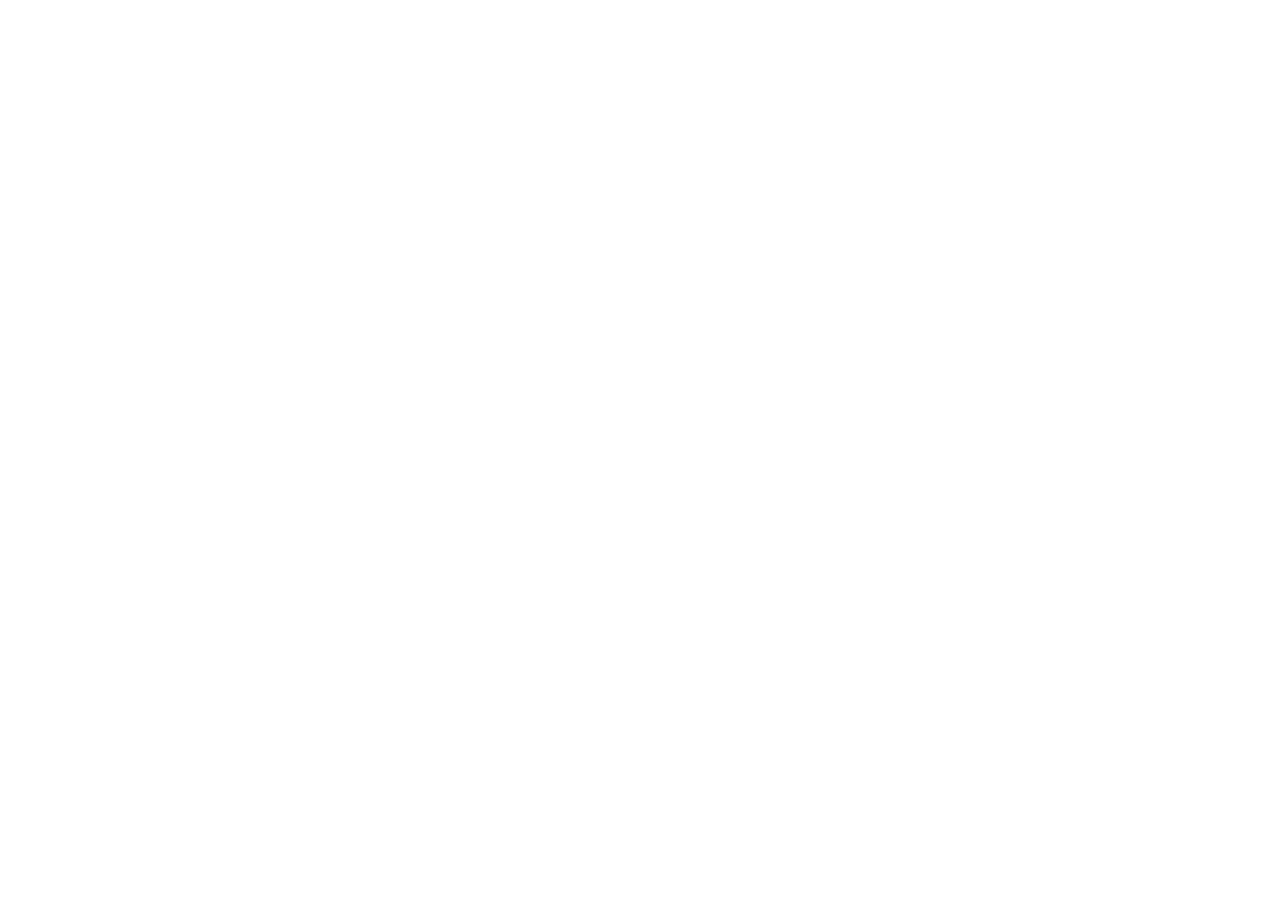
==== index.html @ 2b606f25 "Add files via upload" ====
<!doctype html>
<html lang="de">
  <head>
    <meta charset="UTF-8" />
    <meta name="viewport" content="width=device-width, initial-scale=1.0" />
    <meta name="theme-color" content="#183d30" />
    <meta name="description" content="Entdecke die Welt der Bäume. Fotos bestimmen, wissenschaftliche Quellen erkunden und Bäume besser kennenlernen – mit Arbor Atlas." />
    <title>Arbor Atlas · Die Welt der Bäume</title>
    <script type="module" crossorigin src="/assets/index-ClPJynit.js"></script>
    <link rel="stylesheet" crossorigin href="/assets/index-CDC5xhsp.css">
  </head>
  <body><div id="root"></div></body>
</html>
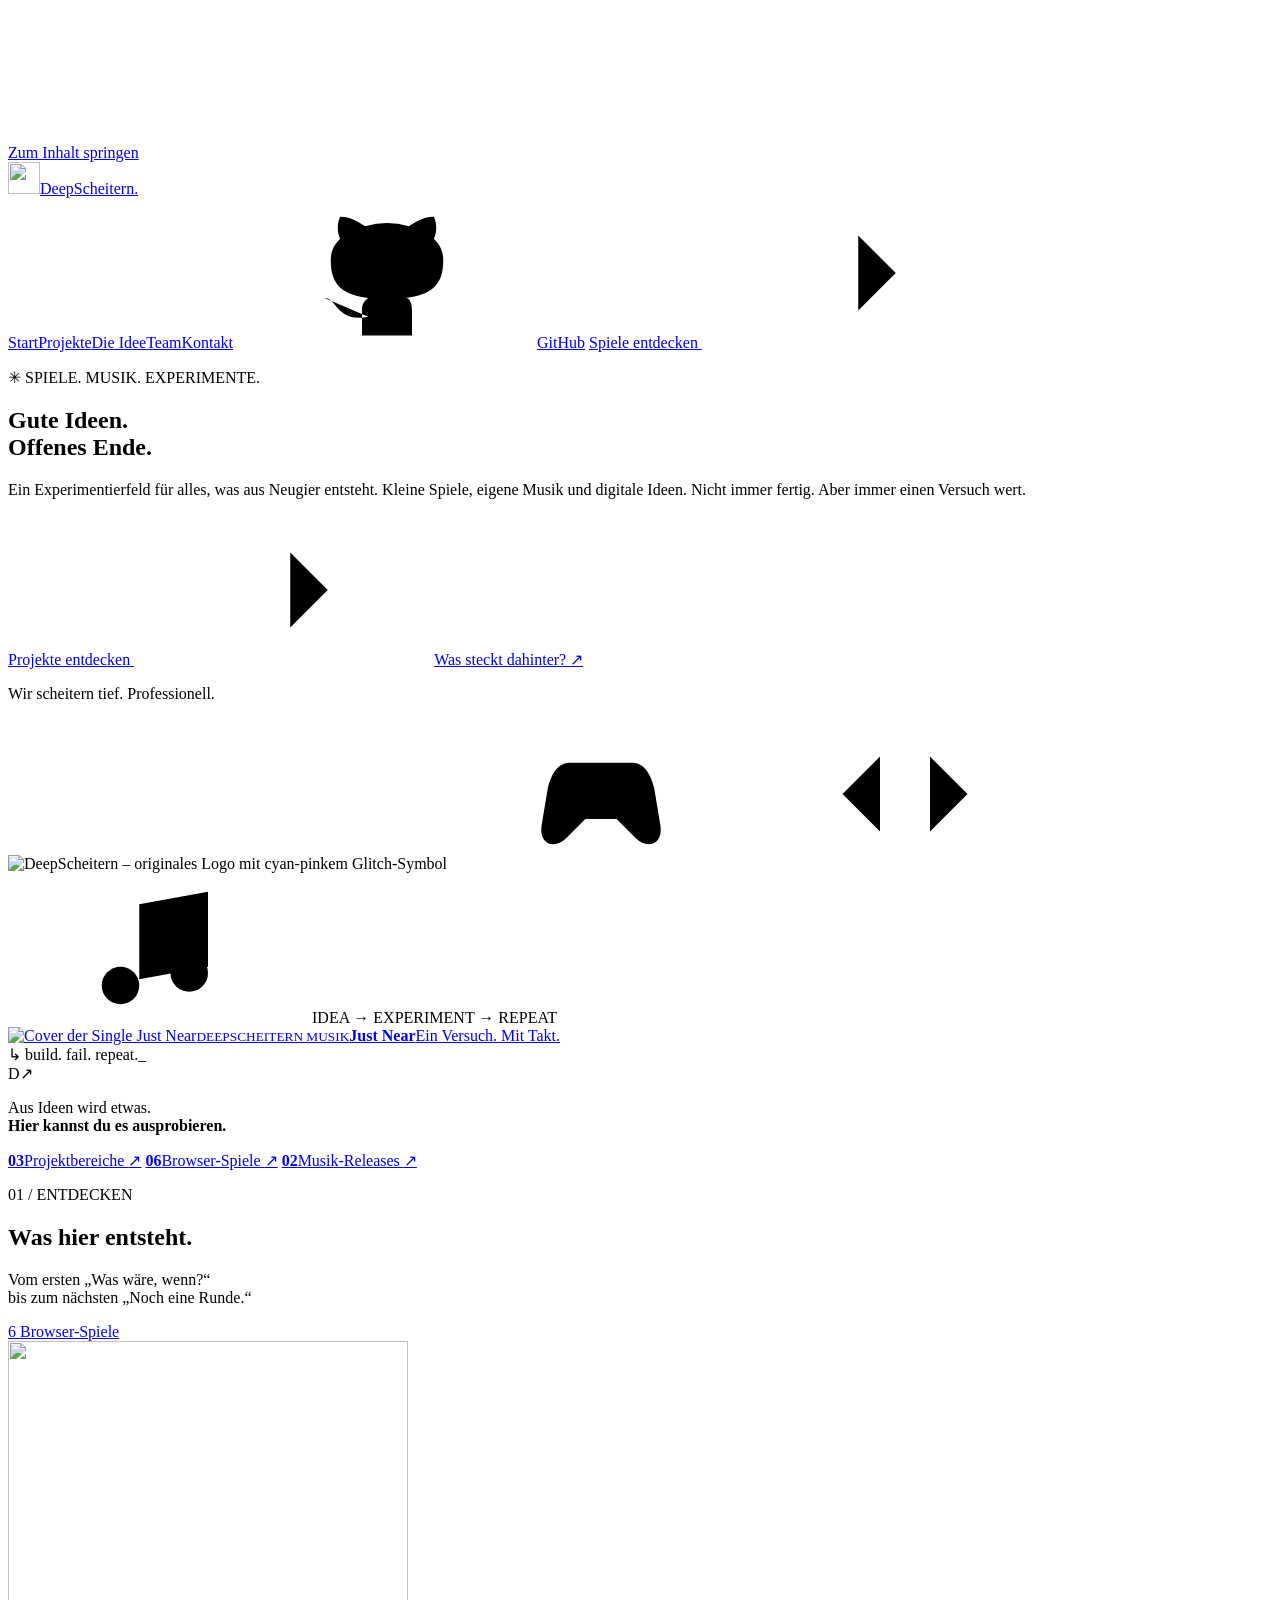
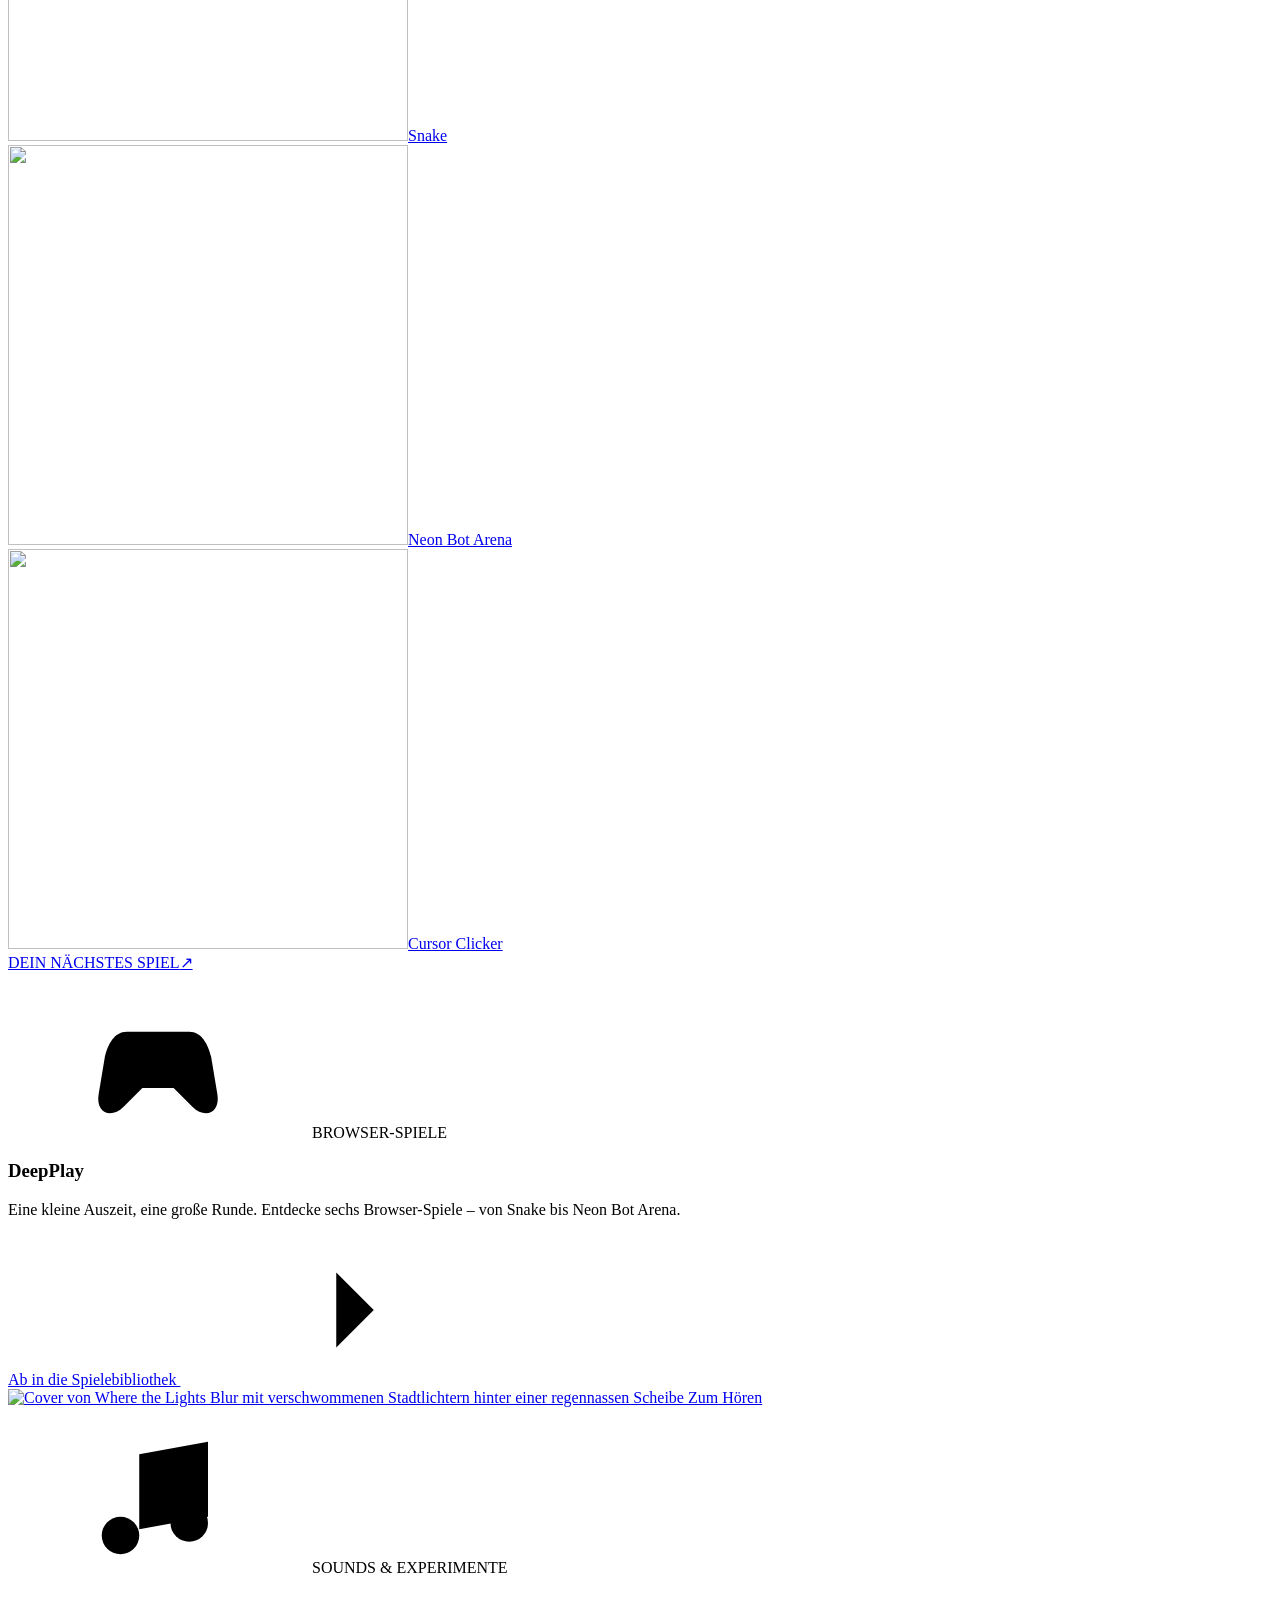
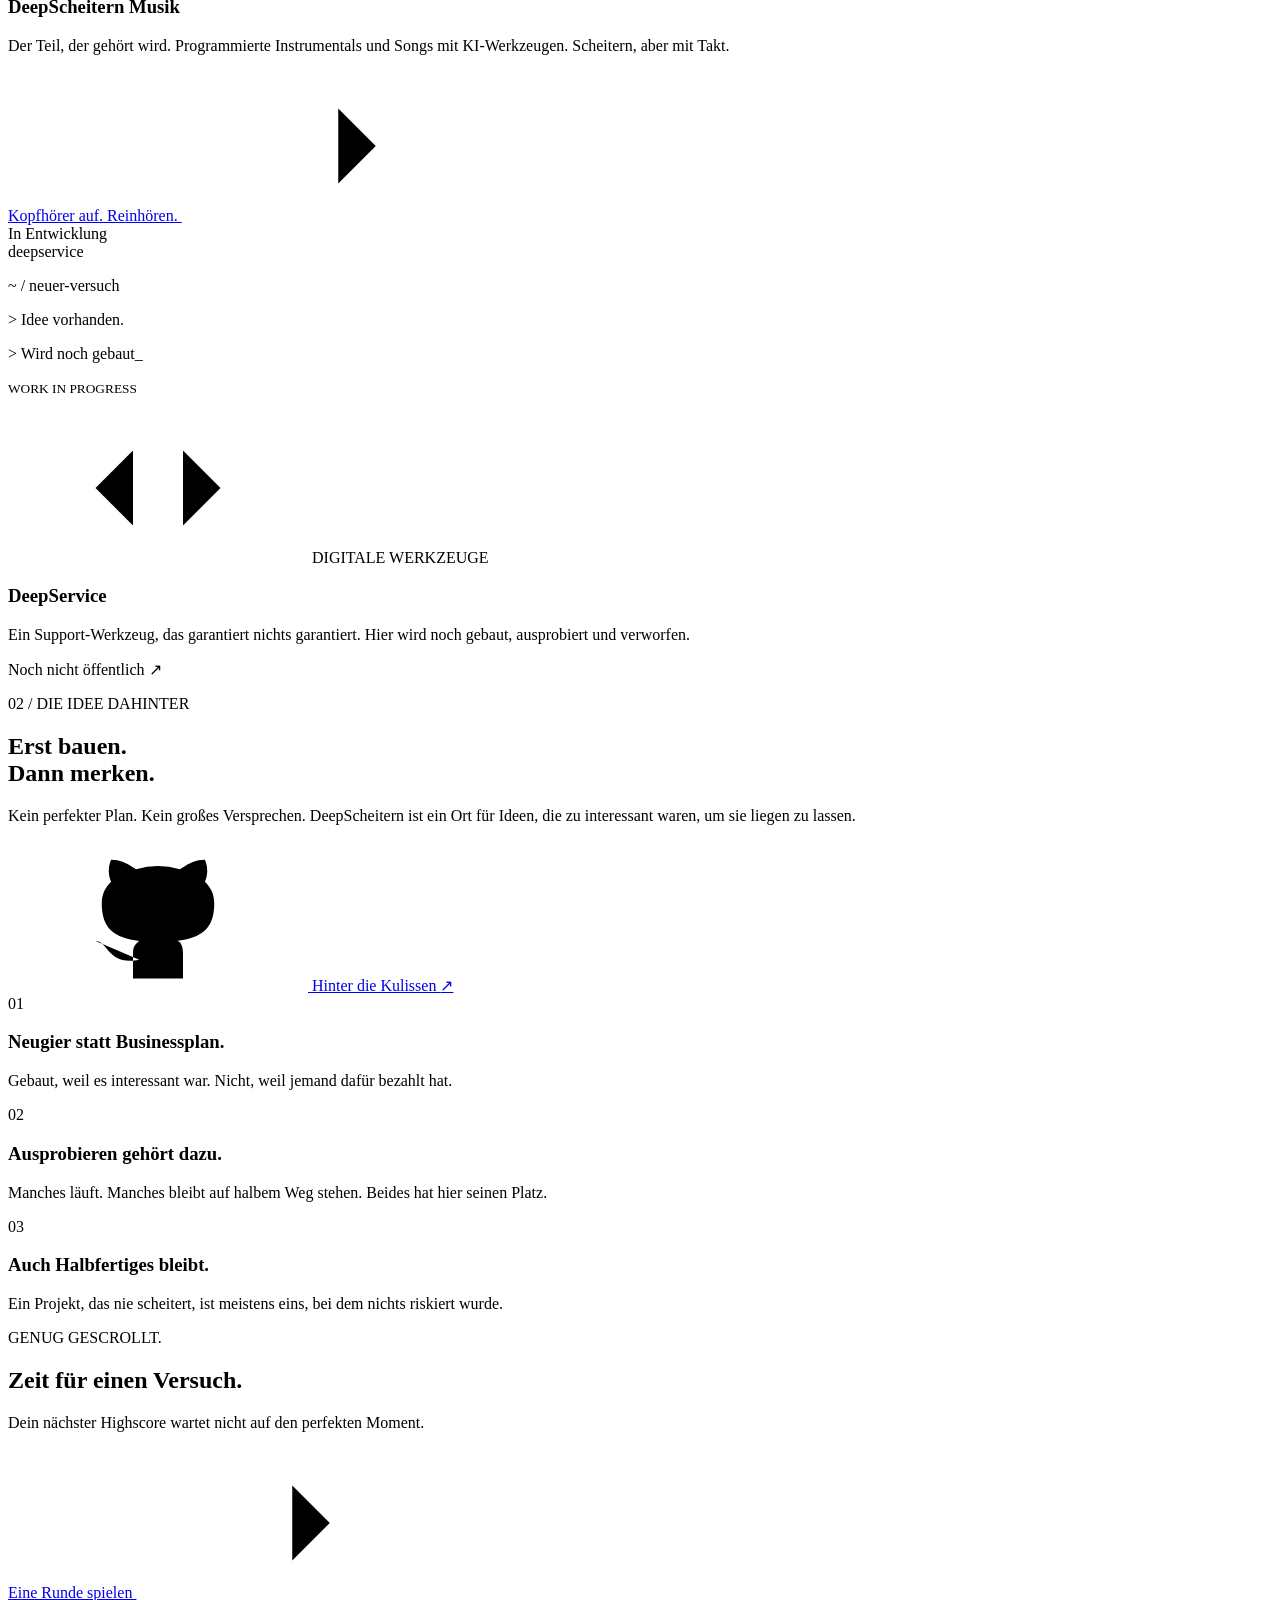
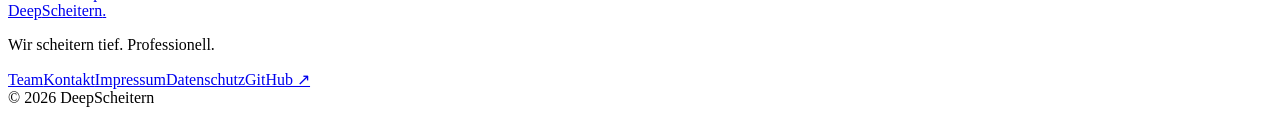
==== commit 6ca5231a: "fix: restore DeepScheitern homepage after accidental Arbor Atlas overwrite" ====
--- a/index.html
+++ b/index.html
@@ -1,13 +1,121 @@
 <!doctype html>
 <html lang="de">
-  <head>
-    <meta charset="UTF-8" />
-    <meta name="viewport" content="width=device-width, initial-scale=1.0" />
-    <meta name="theme-color" content="#183d30" />
-    <meta name="description" content="Entdecke die Welt der Bäume. Fotos bestimmen, wissenschaftliche Quellen erkunden und Bäume besser kennenlernen – mit Arbor Atlas." />
-    <title>Arbor Atlas · Die Welt der Bäume</title>
-    <script type="module" crossorigin src="/assets/index-ClPJynit.js"></script>
-    <link rel="stylesheet" crossorigin href="/assets/index-CDC5xhsp.css">
-  </head>
-  <body><div id="root"></div></body>
+<head>
+  <meta charset="utf-8" />
+  <!-- viewport-fit=cover ist noetig, damit env(safe-area-inset-*) ueberhaupt
+       einen Wert liefert: home.css setzt den linken Rand auf
+       max(22px, env(safe-area-inset-left, 0px)). Ohne das Attribut bleibt der
+       Wert auf iOS 0 und am Notch klebt der Inhalt quer am Rand. -->
+  <meta name="viewport" content="width=device-width, initial-scale=1, viewport-fit=cover" />
+  <meta name="description" content="DeepScheitern: ein unabhängiges Experimentierfeld für Browser-Spiele, Musik und digitale Ideen. Entdecke DeepPlay, hör rein und probier etwas aus." />
+  <meta name="theme-color" content="#080b14" />
+  <link rel="canonical" href="https://deepscheitern.de/" />
+  <link rel="icon" type="image/png" href="/assets/img/favicon-32.png" />
+  <link rel="preconnect" href="https://fonts.googleapis.com" />
+  <link rel="preconnect" href="https://fonts.gstatic.com" crossorigin />
+  <link href="https://fonts.googleapis.com/css2?family=Space+Grotesk:wght@400;500;600;700&amp;family=IBM+Plex+Mono:wght@400;500&amp;display=swap" rel="stylesheet" />
+  <link rel="stylesheet" href="/assets/css/home.css" />
+  <script src="/assets/js/home.js" defer></script>
+  <title>DeepScheitern — Gute Ideen. Offenes Ende.</title>
+</head>
+<body>
+  <dialog class="boot-dialog" aria-labelledby="boot-title" aria-describedby="boot-description">
+    <div class="boot-window">
+      <div class="boot-titlebar"><span class="window-dots" aria-hidden="true"><i></i><i></i><i></i></span><h2 id="boot-title">deepscheitern — bash</h2></div>
+      <p id="boot-description" class="sr-only">Kurze Terminal-Introanimation. Schließt automatisch nach etwa drei Sekunden. Mit Escape oder Überspringen direkt zur Seite.</p>
+      <div class="boot-output" aria-hidden="true">
+        <p class="boot-command"><span>$</span> ./deepscheitern --start</p>
+        <p class="boot-line"><span class="boot-ok">[ OK ]</span> Neugier vorhanden.</p>
+        <p class="boot-line"><span class="boot-ok">[ OK ]</span> Spiele. Musik. Experimente.</p>
+        <p class="boot-line"><span class="boot-warn">[WARN]</span> Perfektion nicht gefunden.</p>
+        <p class="boot-line"><span class="boot-ok">[ OK ]</span> Trotzdem weitergemacht.</p>
+        <p class="boot-line boot-ready"><span class="boot-ok">[ OK ]</span> Bereit. Mehr oder weniger.</p>
+        <div class="boot-prompt"><span>$</span><span class="boot-cursor"></span></div>
+      </div>
+    </div>
+    <button type="button" class="boot-skip" autofocus>Klicken zum Überspringen</button>
+  </dialog>
+  <a class="skip-link" href="#inhalt">Zum Inhalt springen</a>
+  <svg class="icon-definitions" xmlns="http://www.w3.org/2000/svg" aria-hidden="true"><defs>
+    <symbol id="i-arrow" viewBox="0 0 24 24"><path d="M5 12h14m-6-6 6 6-6 6"/></symbol>
+    <symbol id="i-diagonal" viewBox="0 0 24 24"><path d="M6 18 18 6M6 6h12v12"/></symbol>
+    <symbol id="i-game" viewBox="0 0 24 24"><path d="M7 7h10c2 0 3 2 3.5 4l1 6c.5 3-2 4-4 2l-3-3h-5l-3 3c-2 2-4.5 1-4-2l1-6C4 9 5 7 7 7Z"/><path d="M6 11v4m-2-2h4m8-2h.01M18 14h.01"/></symbol>
+    <symbol id="i-music" viewBox="0 0 24 24"><path d="M9 17V5l11-2v12M9 9l11-2"/><ellipse cx="6" cy="18" rx="3" ry="3"/><ellipse cx="17" cy="16" rx="3" ry="3"/></symbol>
+    <symbol id="i-code" viewBox="0 0 24 24"><path d="m8 6-6 6 6 6m8-12 6 6-6 6m-3-16-2 20"/></symbol>
+    <symbol id="i-github" viewBox="0 0 24 24"><path d="M9 19c-5 1-5-3-7-3m14 6v-4c0-1-.3-2-1-2 4-.5 6-2 6-6 0-1.5-.5-2.5-1.5-3.5.5-1 .5-2.5 0-3.5-2 0-3 1-4 1.5a13 13 0 0 0-7 0C7.5 4 6.5 3 4.5 3c-.5 1-.5 2.5 0 3.5C3.5 7.5 3 8.5 3 10c0 4 2 5.5 6 6-.7.5-1 1-1 2v4"/></symbol>
+  </defs></svg>
+  <header class="site-header">
+    <div class="container header-inner">
+      <a class="brand" href="#oben" aria-label="DeepScheitern Startseite"><img src="/assets/img/favicon-32.png" width="32" height="32" alt="" /><span>Deep<span class="brand-light">Scheitern</span><span class="brand-dot">.</span></span></a>
+      <button class="menu-toggle" aria-expanded="false" aria-controls="main-nav" hidden><span></span><span></span><span class="sr-only">Menü öffnen</span></button>
+      <nav class="main-nav" id="main-nav" aria-label="Hauptnavigation">
+        <a class="nav-home" href="#oben" aria-current="page">Start</a><a href="#projekte">Projekte</a><a href="#ueber">Die Idee</a><a href="/team.html">Team</a><a href="/kontakt.html">Kontakt</a>
+        <a class="nav-github" href="https://github.com/ddmeer321" aria-label="GitHub-Profil"><svg class="icon"><use href="#i-github"/></svg><span>GitHub</span></a>
+        <a class="button button-small" href="/deepplay/">Spiele entdecken <svg class="icon"><use href="#i-arrow"/></svg></a>
+      </nav>
+    </div>
+  </header>
+  <main id="inhalt">
+    <section class="hero container" id="oben" aria-labelledby="hero-title">
+      <div class="hero-copy">
+        <p class="eyebrow"><span class="tiny-star">✳</span> SPIELE. MUSIK. EXPERIMENTE.</p>
+        <h1 id="hero-title">Gute Ideen.<br /><span>Offenes Ende.</span></h1>
+        <p class="hero-description">Ein Experimentierfeld für alles, was aus Neugier entsteht. Kleine Spiele, eigene Musik und digitale Ideen. Nicht immer fertig. Aber immer einen Versuch wert.</p>
+        <div class="hero-actions"><a class="button" href="#projekte">Projekte entdecken <svg class="icon"><use href="#i-arrow"/></svg></a><a class="text-link" href="#ueber">Was steckt dahinter? <span aria-hidden="true">↗</span></a></div>
+        <p class="hero-note"><span class="status-dot"></span> Wir scheitern tief. Professionell.</p>
+        <button class="intro-replay" type="button" hidden><span aria-hidden="true">↻</span> Terminal-Intro abspielen</button>
+      </div>
+      <div class="hero-art" aria-label="DeepScheitern Logo und Musik">
+        <div class="art-orbit orbit-one"></div><div class="art-orbit orbit-two"></div>
+        <div class="brand-stage">
+          <div class="brand-grid" aria-hidden="true"></div>
+          <div class="brand-aura" aria-hidden="true"></div>
+          <img class="hero-brand-logo" src="/assets/img/deepscheitern-logo-dunkel.webp" width="720" height="535" alt="DeepScheitern – originales Logo mit cyan-pinkem Glitch-Symbol" fetchpriority="high" />
+          <span class="orbit-node node-game" aria-hidden="true"><svg class="icon"><use href="#i-game"/></svg></span>
+          <span class="orbit-node node-code" aria-hidden="true"><svg class="icon"><use href="#i-code"/></svg></span>
+          <span class="orbit-node node-music" aria-hidden="true"><svg class="icon"><use href="#i-music"/></svg></span>
+          <span class="brand-coordinate" aria-hidden="true">IDEA → EXPERIMENT → REPEAT</span>
+        </div>
+        <a class="floating-music" href="/musik.html" aria-label="Just Near und weitere Musik entdecken"><img src="/assets/img/just-near.webp" width="64" height="64" alt="Cover der Single Just Near" /><span><small>DEEPSCHEITERN MUSIK</small><strong>Just Near</strong><span class="music-description">Ein Versuch. Mit Takt.</span></span><span class="equalizer" aria-hidden="true"><i></i><i></i><i></i><i></i></span></a>
+        <div class="code-note" aria-hidden="true"><span>↳</span> build. fail. repeat.<span class="terminal-cursor">_</span></div>
+      </div>
+    </section>
+    <div class="container facts" aria-label="Das gibt es zu entdecken">
+      <div class="facts-intro"><span class="small-mark">D<span>↗</span></span><p>Aus Ideen wird etwas.<br /><strong>Hier kannst du es ausprobieren.</strong></p></div>
+      <a href="#projekte"><strong>03</strong><span>Projektbereiche <span aria-hidden="true">↗</span></span></a>
+      <a href="/deepplay/"><strong>06</strong><span>Browser-Spiele <span aria-hidden="true">↗</span></span></a>
+      <a href="/musik.html#erschienen"><strong>02</strong><span>Musik-Releases <span aria-hidden="true">↗</span></span></a>
+    </div>
+    <section class="container projects section" id="projekte" aria-labelledby="projects-title">
+      <div class="section-heading"><div><p class="eyebrow">01 / ENTDECKEN</p><h2 id="projects-title">Was hier entsteht<span class="accent">.</span></h2></div><p>Vom ersten „Was wäre, wenn?“<br /> bis zum nächsten „Noch eine Runde.“</p></div>
+      <div class="project-filters" role="group" aria-label="Projekte nach Kategorie filtern" hidden>
+        <button type="button" data-filter="all" aria-pressed="true">Alle Projekte <span>3</span></button>
+        <button type="button" data-filter="games" aria-pressed="false"><svg class="icon"><use href="#i-game"/></svg>Spiele</button>
+        <button type="button" data-filter="music" aria-pressed="false"><svg class="icon"><use href="#i-music"/></svg>Musik</button>
+        <button type="button" data-filter="tools" aria-pressed="false"><svg class="icon"><use href="#i-code"/></svg>Tools</button>
+      </div>
+      <p id="filter-status" class="sr-only" role="status" aria-live="polite"></p>
+      <div class="project-grid">
+        <article class="project-card" data-category="games">
+          <a class="project-visual games-visual library-visual" href="/deepplay/" aria-label="DeepPlay öffnen – Snake, Neon Bot Arena, Cursor Clicker und weitere Spiele"><span class="badge"><span class="status-dot"></span> 6 Browser-Spiele</span><div class="game-fan" aria-hidden="true"><div class="fan-tile fan-snake"><img src="/assets/img/snake-keyart.webp" width="400" height="400" alt="" loading="lazy" /><span>Snake</span></div><div class="fan-tile fan-arena"><img src="/assets/img/neon-bot-arena-keyart-v2.webp" width="400" height="400" alt="" loading="lazy" /><span>Neon Bot Arena</span></div><div class="fan-tile fan-cursor"><img src="/assets/img/cursor-clicker-keyart.webp" width="400" height="400" alt="" loading="lazy" /><span>Cursor Clicker</span></div></div><span class="visual-label">DEIN NÄCHSTES SPIEL<span aria-hidden="true">↗</span></span></a>
+          <div class="project-body"><p class="project-category blue"><svg class="icon"><use href="#i-game"/></svg> BROWSER-SPIELE</p><h3>DeepPlay</h3><p>Eine kleine Auszeit, eine große Runde. Entdecke sechs Browser-Spiele – von Snake bis Neon Bot Arena.</p><a class="card-link" href="/deepplay/">Ab in die Spielebibliothek <svg class="icon"><use href="#i-arrow"/></svg></a></div>
+        </article>
+        <article class="project-card" data-category="music">
+          <a class="project-visual music-visual" href="/musik.html" aria-label="DeepScheitern Musik öffnen"><div class="record" aria-hidden="true"></div><img src="/assets/img/where-the-lights-blur.webp" alt="Cover von Where the Lights Blur mit verschwommenen Stadtlichtern hinter einer regennassen Scheibe" width="800" height="800" loading="lazy" /><span class="badge"><span class="status-dot"></span> Zum Hören</span></a>
+          <div class="project-body"><p class="project-category purple"><svg class="icon"><use href="#i-music"/></svg> SOUNDS & EXPERIMENTE</p><h3>DeepScheitern Musik</h3><p>Der Teil, der gehört wird. Programmierte Instrumentals und Songs mit KI-Werkzeugen. Scheitern, aber mit Takt.</p><a class="card-link" href="/musik.html">Kopfhörer auf. Reinhören. <svg class="icon"><use href="#i-arrow"/></svg></a></div>
+        </article>
+        <article class="project-card service-card" data-category="tools">
+          <div class="project-visual service-visual"><span class="badge badge-building"><span class="status-dot"></span> In Entwicklung</span><div class="terminal-art" aria-hidden="true"><div><i></i><i></i><i></i><span>deepservice</span></div><p><span>~</span> / neuer-versuch</p><p class="terminal-bright">&gt; Idee vorhanden.</p><p>&gt; Wird noch gebaut<span class="terminal-cursor">_</span></p><small>WORK IN PROGRESS</small></div></div>
+          <div class="project-body"><p class="project-category mint"><svg class="icon"><use href="#i-code"/></svg> DIGITALE WERKZEUGE</p><h3>DeepService</h3><p>Ein Support-Werkzeug, das garantiert nichts garantiert. Hier wird noch gebaut, ausprobiert und verworfen.</p><span class="card-link unavailable">Noch nicht öffentlich <span aria-hidden="true">↗</span></span></div>
+        </article>
+      </div>
+    </section>
+    <section class="container about section" id="ueber" aria-labelledby="about-title">
+      <div class="about-intro"><p class="eyebrow">02 / DIE IDEE DAHINTER</p><h2 id="about-title">Erst bauen.<br />Dann merken.</h2><p>Kein perfekter Plan. Kein großes Versprechen. DeepScheitern ist ein Ort für Ideen, die zu interessant waren, um sie liegen zu lassen.</p><a class="text-link" href="https://github.com/ddmeer321"><svg class="icon"><use href="#i-github"/></svg> Hinter die Kulissen <span aria-hidden="true">↗</span></a></div>
+      <div class="principles"><article><span>01</span><div><h3>Neugier statt Businessplan.</h3><p>Gebaut, weil es interessant war. Nicht, weil jemand dafür bezahlt hat.</p></div></article><article><span>02</span><div><h3>Ausprobieren gehört dazu.</h3><p>Manches läuft. Manches bleibt auf halbem Weg stehen. Beides hat hier seinen Platz.</p></div></article><article><span>03</span><div><h3>Auch Halbfertiges bleibt.</h3><p>Ein Projekt, das nie scheitert, ist meistens eins, bei dem nichts riskiert wurde.</p></div></article></div>
+    </section>
+    <section class="container closing"><div><p class="eyebrow">GENUG GESCROLLT.</p><h2>Zeit für einen Versuch.</h2><p>Dein nächster Highscore wartet nicht auf den perfekten Moment.</p></div><a class="button" href="/deepplay/">Eine Runde spielen <svg class="icon"><use href="#i-arrow"/></svg></a></section>
+  </main>
+  <footer class="container footer"><div><a class="brand" href="#oben">Deep<span class="brand-light">Scheitern</span><span class="brand-dot">.</span></a><p>Wir scheitern tief. Professionell.</p></div><nav aria-label="Weitere Links"><a href="/team.html">Team</a><a href="/kontakt.html">Kontakt</a><a href="/impressum.html">Impressum</a><a href="/datenschutz.html">Datenschutz</a><a href="https://github.com/ddmeer321">GitHub ↗</a></nav><span class="copyright">© 2026 DeepScheitern</span></footer>
+</body>
 </html>
